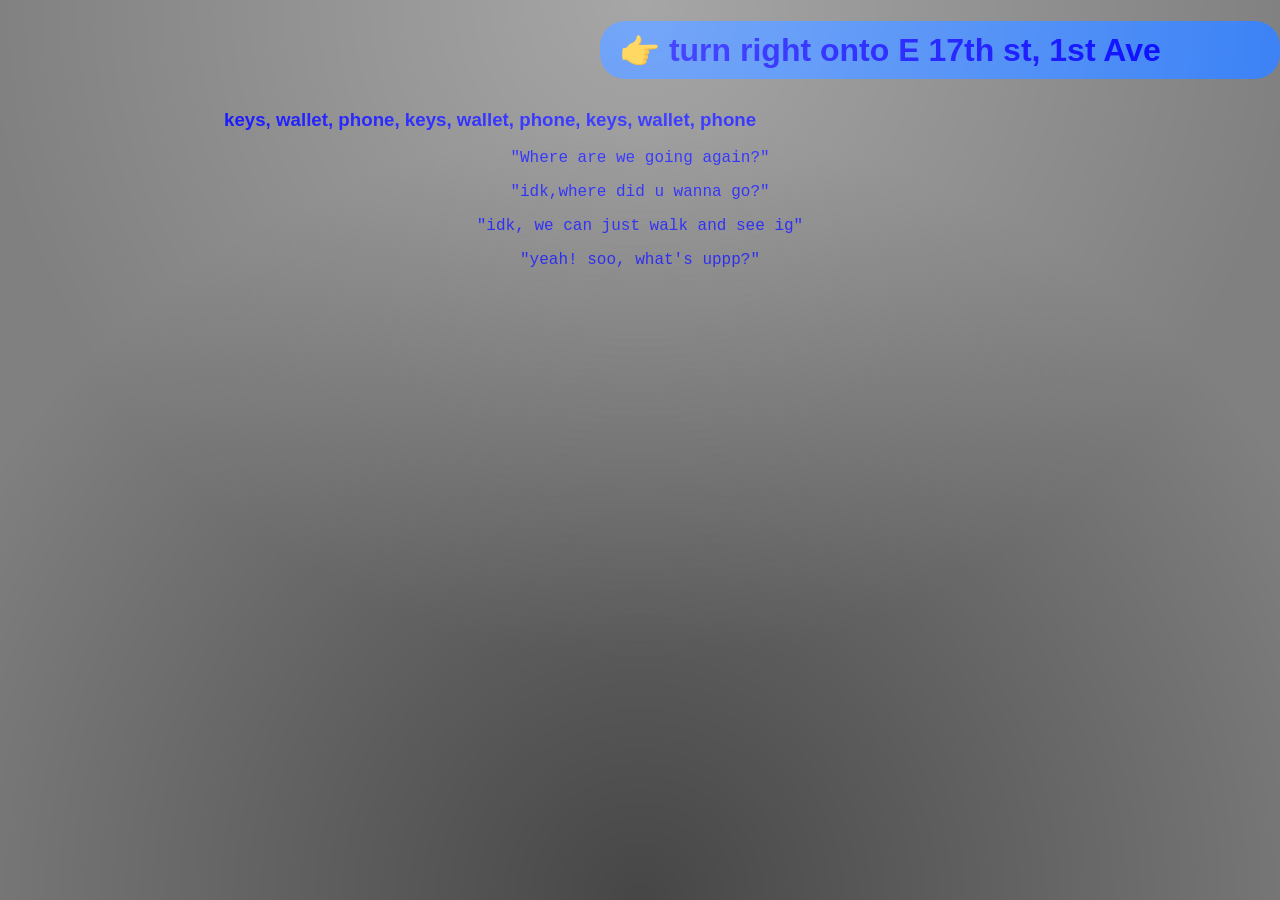
==== 301 1st Ave.html @ 096aba92 "first commit" ====
<!DOCTYPE html>
<html lang="en">
    <div class="water-text">

<head>
	<meta charset="UTF-8">
	<title>A complete HTML document with an external CSS stylesheet</title>
	<link rel="stylesheet" href="style.css">
    <style>
body{
    color: blue;
    --page-color: grey;
}
    </style>
    <style>
    a{
        color: blue;
    }
    </style>
</body>
</head>

<h3>keys, wallet, phone, keys, wallet, phone, keys, wallet, phone</h3>
        <p>"Where are we going again?"</p>
        <p>"idk,where did u wanna go?"</p>
        <p>"idk, we can just walk and see ig"</p>
        <p>"yeah! soo, what's uppp?"</p>
</div>
        <h1><a href="turn right onto E 17th st, 1st Ave.html">👉 turn right onto E 17th st, 1st Ave</a></h1>
</body>
</html>
---- style.css ----
p{
    font-family: 'Courier New', Courier, monospace;
}

h1{
    font-family: 'Lucida Sans', 'Lucida Sans Regular', 'Lucida Grande', 'Lucida Sans Unicode', Geneva, Verdana, sans-serif;
}
h2{
    font-family: 'Lucida Sans', 'Lucida Sans Regular', 'Lucida Grande', 'Lucida Sans Unicode', Geneva, Verdana, sans-serif;
}
h3{
    font-family: 'Lucida Sans', 'Lucida Sans Regular', 'Lucida Grande', 'Lucida Sans Unicode', Geneva, Verdana, sans-serif;
}
a{
    position: absolute;
    right: 0;
    max-width: 50%;
    width: 100%;
    display: flex;
    justify-content: flex-end;
}
p{
    text-align: center;
}
.water-text {
    position: fixed;
    width: 65%;
    left: 17.5%;
    top: 10%;
    animation: water 20s linear infinite;
}

@keyframes water {
    0% {
        transform: translate(0px, 0px) rotate(0deg);
    }

    10% {
        transform: translate(40px, 20px) rotate(0.3deg);
    }

    20% {
        transform: translate(75px, 55px) rotate(0.6deg);
    }

    30% {
        transform: translate(90px, 100px) rotate(0.4deg);
    }

    40% {
        transform: translate(60px, 145px) rotate(-0.2deg);
    }

    50% {
        transform: translate(0px, 175px) rotate(-0.6deg);
    }

    60% {
        transform: translate(-60px, 150px) rotate(-0.4deg);
    }

    70% {
        transform: translate(-85px, 95px) rotate(0deg);
    }

    80% {
        transform: translate(-65px, 45px) rotate(0.4deg);
    }

    90% {
        transform: translate(-25px, 15px) rotate(0.3deg);
    }

    100% {
        transform: translate(0px, 0px) rotate(0deg);
    }
}
a {
    display: inline-block;
    padding: 10px 20px;
    border-radius: 25px;
    text-decoration: none;
    color: white;
    background: #3b82f6;
    font-family: Arial, sans-serif;
    transition: 0.3s;
}

a:hover {
    transform: scale(1.05);
}
.blue {
    background: #4d8cff;
}

.green {
    background: #4fa89a;
}

.pink {
    background: #d987a5;
}

body {
    --page-color: #0066cc;
    background: var(--page-color);
}

body::after {
    content: "";
    position: fixed;
    inset: 0;
    pointer-events: none;

    background:
        radial-gradient(
            circle at 50% 0%,
            rgba(255, 255, 255, 0.30),
            transparent 60%
        ),
        radial-gradient(
            circle at 50% 100%,
            rgba(0, 0, 0, 0.45),
            transparent 70%
        );
}
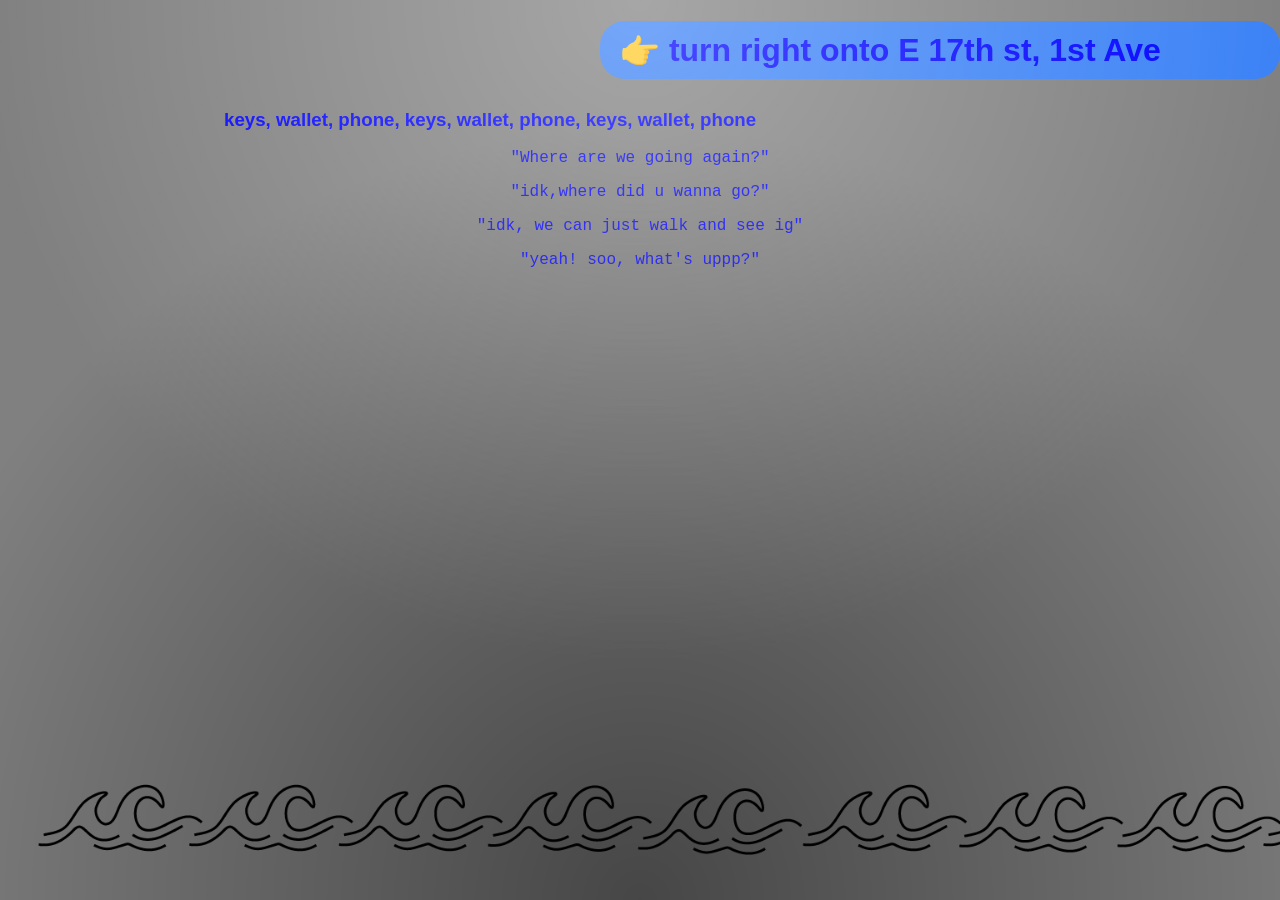
==== commit dee9c3ae: "added animation" ====
--- a/301 1st Ave.html
+++ b/301 1st Ave.html
@@ -1,31 +1,115 @@
 <!DOCTYPE html>
 <html lang="en">
+
+<head>
+    <meta charset="UTF-8">
+    <meta name="viewport" content="width=device-width, initial-scale=1.0">
+
+    <title>A complete HTML document with an external CSS stylesheet</title>
+
+    <link rel="stylesheet" href="style.css">
+
+    <style>
+
+        /* YOUR ORIGINAL STYLES — unchanged */
+
+        body {
+            color: blue;
+            --page-color: grey;
+        }
+
+        a {
+            color: blue;
+        }
+
+
+        /* ==============================
+           ANIMATION ONLY
+           ============================== */
+
+        .pattern-container {
+            position: fixed !important;
+
+            top: 0 !important;
+            left: 0 !important;
+
+            width: 100vw !important;
+            height: 100vh !important;
+
+            margin: 0 !important;
+            padding: 0 !important;
+
+            overflow: hidden;
+
+            z-index: -1;
+
+            pointer-events: none;
+        }
+
+        .pattern-mover {
+            position: absolute;
+
+            top: 0;
+            left: 0;
+
+            width: 100%;
+            height: 100%;
+
+            background-image: url('Animation Waves.png');
+            background-repeat: repeat;
+            background-size: auto 100%;
+            background-position: 0 center;
+
+            animation: movePatternRight 15s linear infinite;
+
+            pointer-events: none;
+        }
+
+        @keyframes movePatternRight {
+
+            0% {
+                background-position-x: 0%;
+            }
+
+            100% {
+                background-position-x: 100%;
+            }
+
+        }
+
+    </style>
+</head>
+
+
+<body>
+
+    <!-- ANIMATION LAYER ONLY -->
+    <div class="pattern-container">
+        <div class="pattern-mover"></div>
+    </div>
+
+
+    <!-- YOUR EXISTING CONTENT -->
     <div class="water-text">
 
-<head>
-	<meta charset="UTF-8">
-	<title>A complete HTML document with an external CSS stylesheet</title>
-	<link rel="stylesheet" href="style.css">
-    <style>
-body{
-    color: blue;
-    --page-color: grey;
-}
-    </style>
-    <style>
-    a{
-        color: blue;
-    }
-    </style>
+        <h3>keys, wallet, phone, keys, wallet, phone, keys, wallet, phone</h3>
+
+        <p>"Where are we going again?"</p>
+
+        <p>"idk,where did u wanna go?"</p>
+
+        <p>"idk, we can just walk and see ig"</p>
+
+        <p>"yeah! soo, what's uppp?"</p>
+
+    </div>
+
+    <h1>
+        <a href="turn right onto E 17th st, 1st Ave.html">
+            👉 turn right onto E 17th st, 1st Ave
+        </a>
+    </h1>
+
 </body>
-</head>
 
-<h3>keys, wallet, phone, keys, wallet, phone, keys, wallet, phone</h3>
-        <p>"Where are we going again?"</p>
-        <p>"idk,where did u wanna go?"</p>
-        <p>"idk, we can just walk and see ig"</p>
-        <p>"yeah! soo, what's uppp?"</p>
-</div>
-        <h1><a href="turn right onto E 17th st, 1st Ave.html">👉 turn right onto E 17th st, 1st Ave</a></h1>
-</body>
 </html>
--- a/style.css
+++ b/style.css
@@ -123,4 +123,34 @@
             rgba(0, 0, 0, 0.45),
             transparent 70%
         );
-}+}
+
+/* 1. COMPLETELY REMOVE the filter from everything on your page */
+* {
+    filter: none !important;
+}
+
+/* 2. ISOLATE IT ONLY to the moving image file */
+.moving-image {
+    position: absolute;
+    top: 0;
+    left: 0;
+    height: 100%;
+    width: auto;
+    animation: moveRight 10s linear infinite;
+    pointer-events: none !important;
+    
+    /* The browser will now isolate this effect strictly to the transparent PNG pixels */
+    filter: sepia(1) saturate(10000%) hue-rotate(0deg) !important; 
+}
+
+/* 3. FIX THE POSITION SHIFTING without touching layout properties */
+.animation-container {
+    position: fixed;
+    top: 0;
+    left: 0;
+    width: 100vw;
+    height: 100vh;
+    z-index: 0; /* Puts it immediately behind your buttons and text */
+    pointer-events: none !important;
+}
